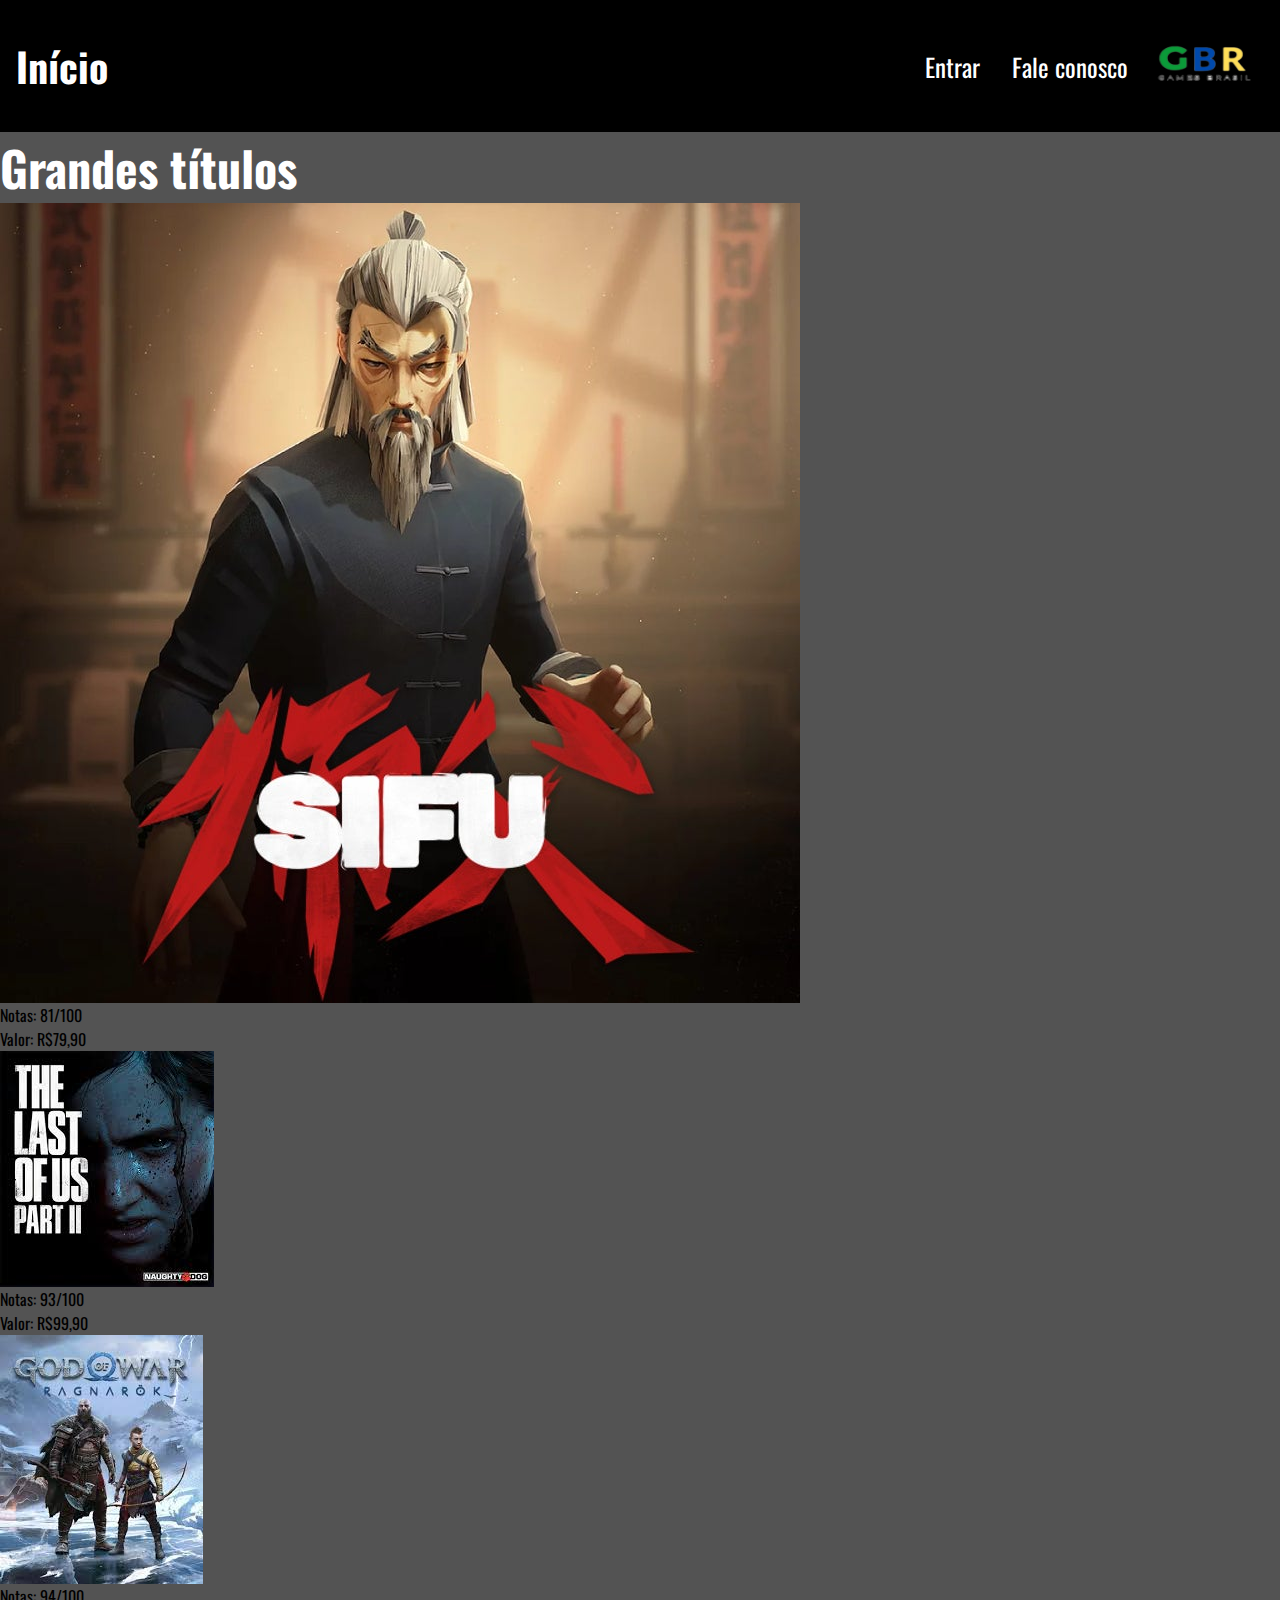
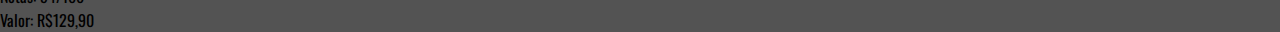
==== Pages/Games.html @ 6d3b032c "comit-inicial" ====
<!DOCTYPE html>
<html lang="pt-BR">

<head>
    <meta charset="UTF-8">
    <meta name="viewport" content="width=device-width, initial-scale=1.0">
    <title>Início - GBR</title>
    <link rel="stylesheet" href="../CSS/Games.css">
</head>

<body>
    <header>
        <h1>Início</h1>
        <nav>
            <a href="../Index.html">Entrar</a>
            <a href="#">Fale conosco</a>
            <img src="../Images/Gbr.png" alt="Logo do site">
        </nav>
    </header>
    <main>
        <section>
            <h2>Grandes títulos</h2>
            <div id="images">
                <img src="../Images/sifu.jpg" alt="capa do jogo Sifu">
                <p>Notas: 81/100</p>
                <p>Valor: R$79,90</p>
            </div>
            <div id="images">
                <img src="../Images/the last of us 2.jpg" alt="capa do jogo the last of us part 2">
                <p>Notas: 93/100</p>
                <p>Valor: R$99,90</p>
            </div>
            <div id="images">
                <img src="../Images/god of war.jpg" alt="capa do jogo God of war ragnarok">
                <p>Notas: 94/100</p>
                <p>Valor: R$129,90</p>
            </div>
        </section>
    </main>
</body>

</html>
---- CSS/Games.css ----
@import url('https://fonts.googleapis.com/css2?family=Oswald:wght@200..700&display=swap');

* {
    margin: 0;
    padding: 0;
    box-sizing: border-box;
    font-family: "oswald", sans-serif;
}

header {
    background-color: black;
    padding: 1rem;
}

h1 {
    color: #ffffff;
    font-size: 40px;
}

header {
    display: flex;
    justify-content: space-between;
    align-items: center;
}

header>nav {
    display: flex;
    align-items: center;
}

header>nav>a {
    text-decoration: none;
    color: #ffffff;
    font-size: 25px;
    margin: 1rem;
}

header>nav>img {
    width: 120px;
    height: 100px;
}

body {
    background-color: #535353;
}

h2 {
    color: #ffffff;
    font-size: 3rem;
}

div {
    display: grid;
    
}
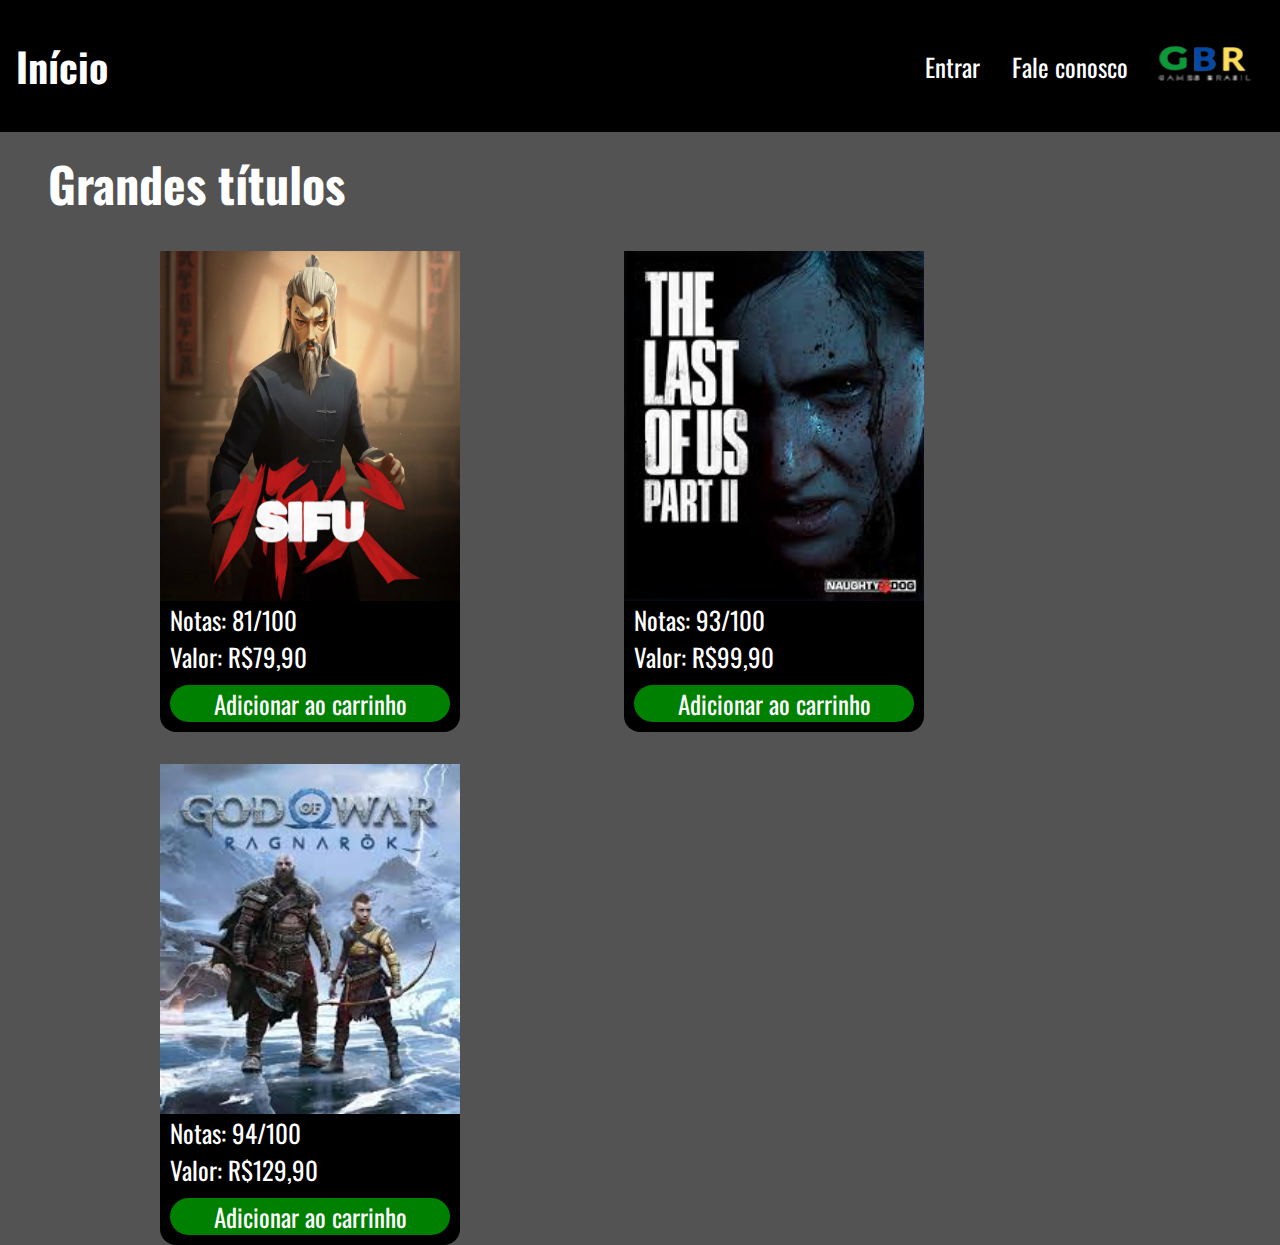
==== commit dab90e3b: "games.css" ====
--- a/Pages/Games.html
+++ b/Pages/Games.html
@@ -21,19 +21,28 @@
         <section>
             <h2>Grandes títulos</h2>
             <div id="images">
-                <img src="../Images/sifu.jpg" alt="capa do jogo Sifu">
-                <p>Notas: 81/100</p>
-                <p>Valor: R$79,90</p>
+                    <img src="../Images/sifu.jpg" alt="capa do jogo Sifu">
+                <div id="dup">
+                    <p>Notas: 81/100</p>
+                    <p>Valor: R$79,90</p>
+                    <a href="#" id="button">Adicionar ao carrinho</a>
+                </div>
             </div>
             <div id="images">
                 <img src="../Images/the last of us 2.jpg" alt="capa do jogo the last of us part 2">
-                <p>Notas: 93/100</p>
-                <p>Valor: R$99,90</p>
+                <div id="dup">
+                    <p>Notas: 93/100</p>
+                    <p>Valor: R$99,90</p>
+                    <a href="#" id="button">Adicionar ao carrinho</a>
+                </div>
             </div>
             <div id="images">
                 <img src="../Images/god of war.jpg" alt="capa do jogo God of war ragnarok">
-                <p>Notas: 94/100</p>
-                <p>Valor: R$129,90</p>
+                <div id="dup">
+                    <p>Notas: 94/100</p>
+                    <p>Valor: R$129,90</p>
+                    <a href="#" id="button">Adicionar ao carrinho</a>
+                </div>
             </div>
         </section>
     </main>
--- a/CSS/Games.css
+++ b/CSS/Games.css
@@ -47,9 +47,39 @@
 h2 {
     color: #ffffff;
     font-size: 3rem;
+    margin-top: 1rem;
+    margin-left: 3rem;
 }
 
-div {
-    display: grid;
-    
+div#images {
+    display: inline-grid;
+    margin-left: 10rem;
+    margin-top: 2rem;
+}
+
+div>img {
+    width: 300px;
+    height: 350px;
+}
+
+div#dup {
+    background-color: black;
+    border-radius: 0 0 1rem 1rem;
+}
+
+div#dup>p{
+    color: #ffffff;
+    padding-left: 10px;
+    font-size: 25px;
+}
+
+div#dup>a {
+    display: flex;
+    justify-content: center;
+    text-decoration: none;
+    margin: 10px;
+    font-size: 25px;
+    background-color: green;
+    color: #ffffff;
+    border-radius: 3rem;
 }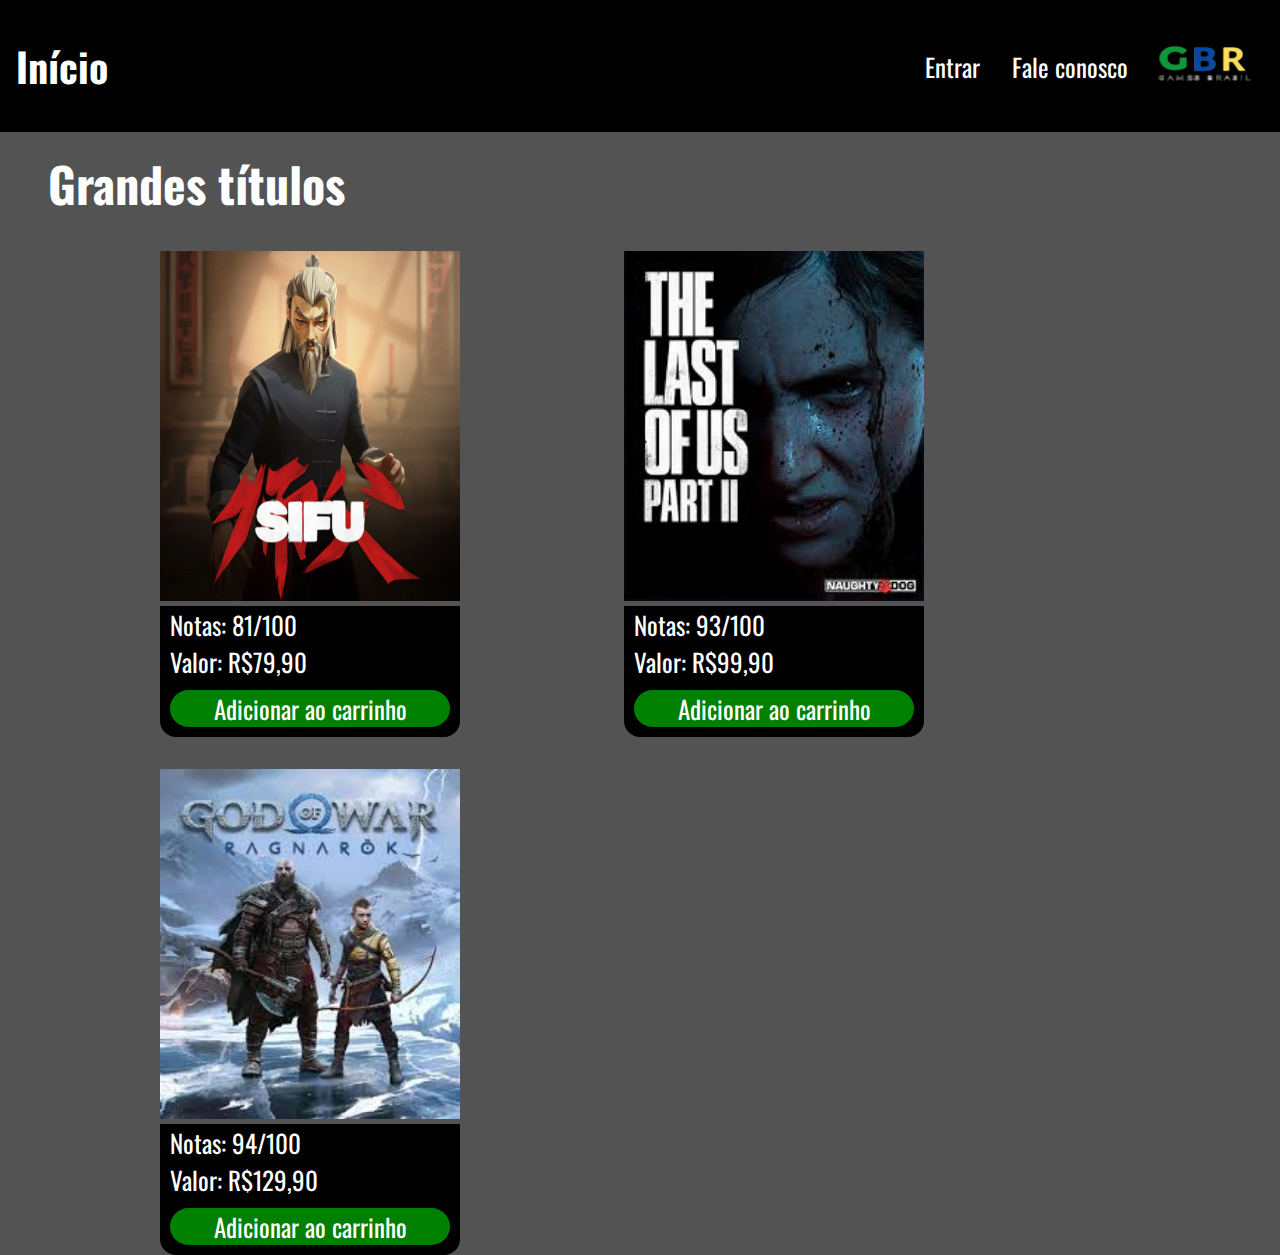
==== commit 40765cb8: "c" ====
--- a/Pages/Games.html
+++ b/Pages/Games.html
@@ -21,7 +21,9 @@
         <section>
             <h2>Grandes títulos</h2>
             <div id="images">
+                <a href="../Pages/sifuG.html">
                     <img src="../Images/sifu.jpg" alt="capa do jogo Sifu">
+                </a>
                 <div id="dup">
                     <p>Notas: 81/100</p>
                     <p>Valor: R$79,90</p>
@@ -29,7 +31,9 @@
                 </div>
             </div>
             <div id="images">
-                <img src="../Images/the last of us 2.jpg" alt="capa do jogo the last of us part 2">
+                <a href="#">
+                    <img src="../Images/the last of us 2.jpg" alt="capa do jogo the last of us part 2">
+                </a>
                 <div id="dup">
                     <p>Notas: 93/100</p>
                     <p>Valor: R$99,90</p>
@@ -37,7 +41,9 @@
                 </div>
             </div>
             <div id="images">
-                <img src="../Images/god of war.jpg" alt="capa do jogo God of war ragnarok">
+                <a href="#">
+                    <img src="../Images/god of war.jpg" alt="capa do jogo God of war ragnarok">
+                </a>
                 <div id="dup">
                     <p>Notas: 94/100</p>
                     <p>Valor: R$129,90</p>
--- a/CSS/Games.css
+++ b/CSS/Games.css
@@ -57,7 +57,7 @@
     margin-top: 2rem;
 }
 
-div>img {
+div>a>img {
     width: 300px;
     height: 350px;
 }
